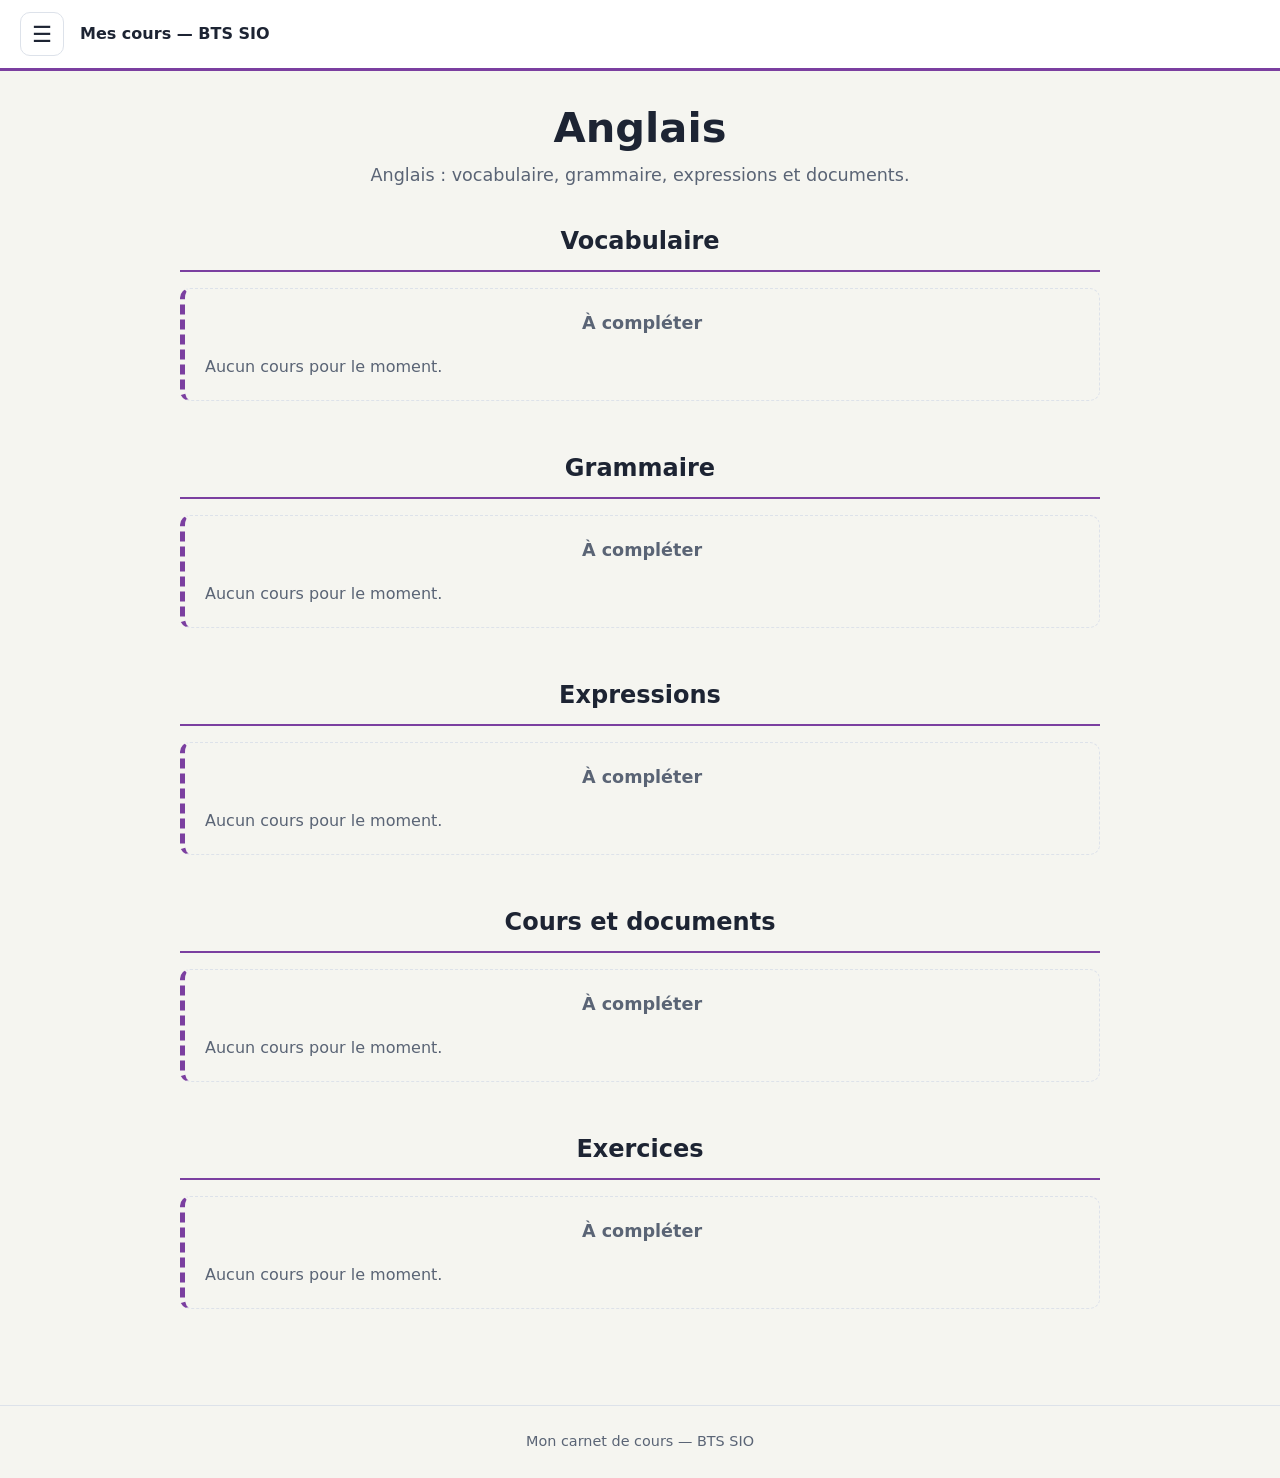
==== anglais.html @ b17cf89e "Ajout du site" ====
<!DOCTYPE html>
<html lang="fr">
<head>
  <meta charset="UTF-8">
  <meta name="viewport" content="width=device-width, initial-scale=1">
  <title>Anglais — BTS SIO</title>
  <link rel="stylesheet" href="style.css">
</head>
<body class="anglais">

  <header class="site-header">
    <button class="menu-btn" id="menu-btn" aria-label="Ouvrir le menu" aria-expanded="false" aria-controls="menu">☰</button>
    <a class="site-title" href="index.html">Mes cours — BTS SIO</a>
  </header>

  <!-- MENU : pour ajouter une matière, ajoute une ligne <li> ici (et dans les autres pages) -->
  <nav class="menu" id="menu" aria-label="Menu principal">
    <div class="menu-top">
      <strong>Matières</strong>
      <button class="menu-btn" id="menu-close" aria-label="Fermer le menu">✕</button>
    </div>
    <ul>
        <li><a href="index.html">Accueil</a></li>
        <li><a href="cejm.html">CEJM</a></li>
        <li><a href="math.html">Math</a></li>
        <li><a href="informatique.html">Informatique</a></li>
        <li><a href="culture-g.html">Culture G</a></li>
        <li><a href="anglais.html" aria-current="page">Anglais</a></li>
    </ul>
  </nav>
  <div class="overlay" id="overlay"></div>

  <main>
    <h1>Anglais</h1>
    <p class="intro">Anglais : vocabulaire, grammaire, expressions et documents.</p>

    <section id="vocabulaire">
      <h2>Vocabulaire</h2>
      <!-- AJOUTER LES COURS ICI (copie le bloc <article> ci-dessous) -->
      <article class="course vide">
        <h3>À compléter</h3>
        <p>Aucun cours pour le moment.</p>
      </article>
    </section>

    <section id="grammaire">
      <h2>Grammaire</h2>
      <!-- AJOUTER LES COURS ICI (copie le bloc <article> ci-dessous) -->
      <article class="course vide">
        <h3>À compléter</h3>
        <p>Aucun cours pour le moment.</p>
      </article>
    </section>

    <section id="expressions">
      <h2>Expressions</h2>
      <!-- AJOUTER LES COURS ICI (copie le bloc <article> ci-dessous) -->
      <article class="course vide">
        <h3>À compléter</h3>
        <p>Aucun cours pour le moment.</p>
      </article>
    </section>

    <section id="cours">
      <h2>Cours et documents</h2>
      <!-- AJOUTER LES COURS ICI (copie le bloc <article> ci-dessous) -->
      <article class="course vide">
        <h3>À compléter</h3>
        <p>Aucun cours pour le moment.</p>
      </article>
    </section>

    <section id="exercices">
      <h2>Exercices</h2>
      <!-- AJOUTER LES COURS ICI (copie le bloc <article> ci-dessous) -->
      <article class="course vide">
        <h3>À compléter</h3>
        <p>Aucun cours pour le moment.</p>
      </article>
    </section>

  </main>

  <footer class="site-footer">Mon carnet de cours — BTS SIO</footer>
  <script src="script.js"></script>
</body>
</html>
---- style.css ----
/* ==========================================================
   STYLE.CSS — Carnet de cours BTS SIO
   Pour changer les couleurs : modifie les variables ci-dessous.
   ========================================================== */
:root {
  --fond: #F5F5F0;
  --carte: #ffffff;
  --texte: #1d2433;
  --texte-doux: #5a6475;
  --bordure: #dde2ea;
  --accent: #3345b8;          /* couleur par défaut (accueil) */
  --accent-clair: #e8ebfa;
  --rayon: 10px;
  --largeur-menu: 280px;
}
/* Une couleur par matière : ajoute une ligne pour une nouvelle matière */
body.cejm         { --accent: #a3412b; --accent-clair: #f8e9e4; }
body.math         { --accent: #1f6f5c; --accent-clair: #e1f2ed; }
body.informatique { --accent: #3345b8; --accent-clair: #e8ebfa; }
body.culture-g    { --accent: #8a5a00; --accent-clair: #f7edd6; }
body.anglais      { --accent: #7b3fa0; --accent-clair: #f0e7f6; }

* { box-sizing: border-box; }
html { scroll-behavior: smooth; scroll-padding-top: 5rem; }
body {
  margin: 0;
  font-family: system-ui, -apple-system, "Segoe UI", Roboto, sans-serif;
  line-height: 1.65;
  color: var(--texte);
  background: var(--fond);
}
a { color: var(--accent); }
:focus-visible { outline: 3px solid var(--accent); outline-offset: 2px; }

/* ---------- En-tête ---------- */
.site-header {
  position: sticky; top: 0; z-index: 20;
  display: flex; align-items: center; gap: 1rem;
  padding: .75rem 1.25rem;
  background: var(--carte);
  border-bottom: 3px solid var(--accent);
}
.menu-btn {
  font: inherit; font-size: 1.4rem; line-height: 1;
  width: 2.75rem; height: 2.75rem;
  border: 1px solid var(--bordure); border-radius: var(--rayon);
  background: var(--carte); color: var(--texte); cursor: pointer;
  transition: background .2s;
}
.menu-btn:hover { background: var(--accent-clair); }
.site-title { font-weight: 700; text-decoration: none; color: var(--texte); }

/* ---------- Menu qui s'ouvre depuis la gauche ---------- */
.menu {
  position: fixed; top: 0; left: 0; z-index: 40;
  width: var(--largeur-menu); max-width: 85vw; height: 100%;
  padding: 1.25rem;
  background: var(--carte);
  box-shadow: 4px 0 24px rgba(20, 30, 50, .15);
  transform: translateX(-100%);
  visibility: hidden;
  transition: transform .3s ease, visibility 0s linear .3s;
}
.menu.ouvert { transform: translateX(0); visibility: visible; transition: transform .3s ease; }
.menu-top { display: flex; justify-content: space-between; align-items: center; margin-bottom: 1rem; }
.menu-top strong { font-size: 1.1rem; }
.menu ul { list-style: none; margin: 0; padding: 0; }
.menu a {
  display: block; padding: .7rem .9rem; margin-bottom: .25rem;
  border-radius: var(--rayon); text-decoration: none; color: var(--texte);
  border-left: 4px solid transparent;
}
.menu a:hover { background: var(--accent-clair); }
.menu a[aria-current="page"] { font-weight: 700; background: var(--accent-clair); border-left-color: var(--accent); }
.overlay {
  position: fixed; inset: 0; z-index: 30;
  background: rgba(20, 30, 50, .4);
  opacity: 0; visibility: hidden;
  transition: opacity .3s ease, visibility 0s linear .3s;
}
.overlay.visible { opacity: 1; visibility: visible; transition: opacity .3s ease; }

/* ---------- Contenu ---------- */
main { max-width: 960px; margin: 0 auto; padding: 2rem 1.25rem 3rem; }
h1 { font-size: clamp(1.8rem, 5vw, 2.6rem); line-height: 1.2; margin: 0 0 .5rem; text-align: center; }
h2 { font-size: 1.5rem; margin: 0 0 1rem; text-align: center; }
h3 { font-size: 1.1rem; margin: 0 0 .4rem; text-align: center; }
.intro { color: var(--texte-doux); font-size: 1.1rem; margin: 0 0 2rem; text-align: center; }

section { margin-bottom: 3rem; }
section > h2 { padding-bottom: .5rem; border-bottom: 2px solid var(--accent); }

/* Cartes de l'accueil */
.grille { display: flex; flex-wrap: wrap; justify-content: center; gap: 1rem; }
.grille .carte { width: 280px; max-width: 100%; }
.carte {
  display: block; padding: 1.25rem;
  background: var(--carte); border: 1px solid var(--bordure);
  border-top: 5px solid var(--accent);
  border-radius: var(--rayon);
  color: var(--texte); text-decoration: none;
  transition: transform .15s, box-shadow .15s;
}
.carte:hover { transform: translateY(-2px); box-shadow: 0 6px 16px rgba(20, 30, 50, .1); }
.carte p { margin: 0; color: var(--texte-doux); font-size: .95rem; }
.carte.cejm         { --accent: #a3412b; }
.carte.math         { --accent: #1f6f5c; }
.carte.informatique { --accent: #3345b8; }
.carte.culture-g    { --accent: #8a5a00; }
.carte.anglais      { --accent: #7b3fa0; }

/* Les 3 grands boutons de la page Informatique */
.boutons-parties { display: grid; gap: .75rem; margin-bottom: 3rem; }
.bouton-partie {
  display: block; padding: 1.1rem 1.4rem;
  background: var(--accent); color: #fff;
  border-radius: var(--rayon);
  font-size: 1.15rem; font-weight: 600; text-decoration: none;
  transition: filter .2s, transform .15s;
}
.bouton-partie:hover { filter: brightness(1.12); transform: translateX(4px); }
.bouton-partie:focus-visible { outline-color: var(--texte); }

/* Un cours / une fiche : c'est ici le bloc à dupliquer */
.course {
  margin-bottom: 1rem; padding: 1.25rem;
  background: var(--carte); border: 1px solid var(--bordure);
  border-left: 5px solid var(--accent);
  border-radius: var(--rayon);
}
.course p:last-child { margin-bottom: 0; }
.course.vide { border-style: dashed; border-left-style: dashed; color: var(--texte-doux); background: transparent; }

.site-footer { text-align: center; padding: 1.5rem; color: var(--texte-doux); font-size: .9rem; border-top: 1px solid var(--bordure); }

@media (max-width: 600px) {
  main { padding-top: 1.25rem; }
  .bouton-partie { font-size: 1rem; }
}
@media (prefers-reduced-motion: reduce) {
  * { transition: none !important; scroll-behavior: auto !important; }
}
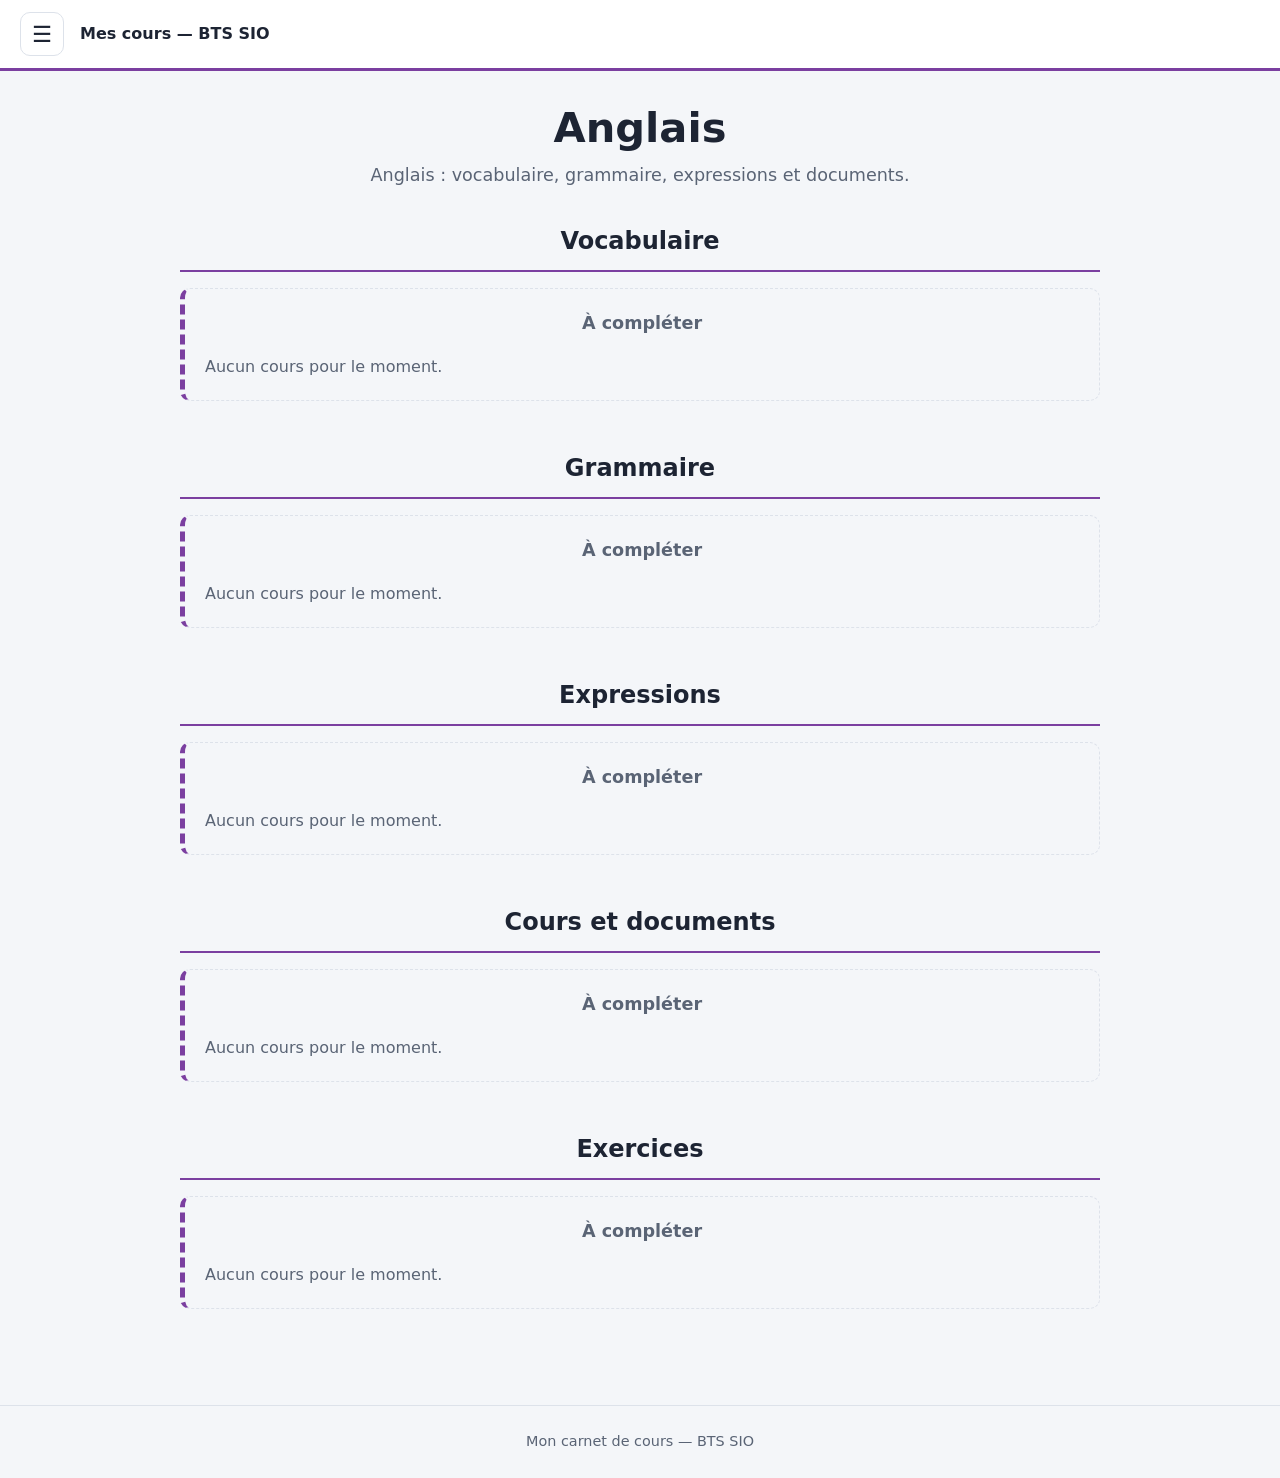
==== commit 854ad3bb: "Pages avec menu partagé" ====
--- a/anglais.html
+++ b/anglais.html
@@ -4,37 +4,17 @@
   <meta charset="UTF-8">
   <meta name="viewport" content="width=device-width, initial-scale=1">
   <title>Anglais — BTS SIO</title>
+  <link rel="icon" href="favicon.ico">
   <link rel="stylesheet" href="style.css">
 </head>
 <body class="anglais">
-
-  <header class="site-header">
-    <button class="menu-btn" id="menu-btn" aria-label="Ouvrir le menu" aria-expanded="false" aria-controls="menu">☰</button>
-    <a class="site-title" href="index.html">Mes cours — BTS SIO</a>
-  </header>
-
-  <!-- MENU : pour ajouter une matière, ajoute une ligne <li> ici (et dans les autres pages) -->
-  <nav class="menu" id="menu" aria-label="Menu principal">
-    <div class="menu-top">
-      <strong>Matières</strong>
-      <button class="menu-btn" id="menu-close" aria-label="Fermer le menu">✕</button>
-    </div>
-    <ul>
-        <li><a href="index.html">Accueil</a></li>
-        <li><a href="cejm.html">CEJM</a></li>
-        <li><a href="math.html">Math</a></li>
-        <li><a href="informatique.html">Informatique</a></li>
-        <li><a href="culture-g.html">Culture G</a></li>
-        <li><a href="anglais.html" aria-current="page">Anglais</a></li>
-    </ul>
-  </nav>
-  <div class="overlay" id="overlay"></div>
+  <!-- L'en-tête et le menu sont ajoutés automatiquement par script.js -->
 
   <main>
     <h1>Anglais</h1>
     <p class="intro">Anglais : vocabulaire, grammaire, expressions et documents.</p>
 
-    <section id="vocabulaire">
+    <section>
       <h2>Vocabulaire</h2>
       <!-- AJOUTER LES COURS ICI (copie le bloc <article> ci-dessous) -->
       <article class="course vide">
@@ -43,7 +23,7 @@
       </article>
     </section>
 
-    <section id="grammaire">
+    <section>
       <h2>Grammaire</h2>
       <!-- AJOUTER LES COURS ICI (copie le bloc <article> ci-dessous) -->
       <article class="course vide">
@@ -52,7 +32,7 @@
       </article>
     </section>
 
-    <section id="expressions">
+    <section>
       <h2>Expressions</h2>
       <!-- AJOUTER LES COURS ICI (copie le bloc <article> ci-dessous) -->
       <article class="course vide">
@@ -61,7 +41,7 @@
       </article>
     </section>
 
-    <section id="cours">
+    <section>
       <h2>Cours et documents</h2>
       <!-- AJOUTER LES COURS ICI (copie le bloc <article> ci-dessous) -->
       <article class="course vide">
@@ -70,7 +50,7 @@
       </article>
     </section>
 
-    <section id="exercices">
+    <section>
       <h2>Exercices</h2>
       <!-- AJOUTER LES COURS ICI (copie le bloc <article> ci-dessous) -->
       <article class="course vide">
@@ -84,4 +64,4 @@
   <footer class="site-footer">Mon carnet de cours — BTS SIO</footer>
   <script src="script.js"></script>
 </body>
-</html>
+</html>
--- a/style.css
+++ b/style.css
@@ -3,7 +3,7 @@
    Pour changer les couleurs : modifie les variables ci-dessous.
    ========================================================== */
 :root {
-  --fond: #F5F5F0;
+  --fond: #f4f6f9;
   --carte: #ffffff;
   --texte: #1d2433;
   --texte-doux: #5a6475;
@@ -13,12 +13,13 @@
   --rayon: 10px;
   --largeur-menu: 280px;
 }
-/* Une couleur par matière : ajoute une ligne pour une nouvelle matière */
+/* Une couleur par page : ajoute une ligne pour une nouvelle matière */
 body.cejm         { --accent: #a3412b; --accent-clair: #f8e9e4; }
 body.math         { --accent: #1f6f5c; --accent-clair: #e1f2ed; }
 body.informatique { --accent: #3345b8; --accent-clair: #e8ebfa; }
 body.culture-g    { --accent: #8a5a00; --accent-clair: #f7edd6; }
 body.anglais      { --accent: #7b3fa0; --accent-clair: #f0e7f6; }
+body.depose       { --accent: #0e7490; --accent-clair: #e0f2f6; }
 
 * { box-sizing: border-box; }
 html { scroll-behavior: smooth; scroll-padding-top: 5rem; }
@@ -90,11 +91,10 @@
 section { margin-bottom: 3rem; }
 section > h2 { padding-bottom: .5rem; border-bottom: 2px solid var(--accent); }
 
-/* Cartes de l'accueil */
+/* Cartes de l'accueil (3 puis 2 centrées) */
 .grille { display: flex; flex-wrap: wrap; justify-content: center; gap: 1rem; }
-.grille .carte { width: 280px; max-width: 100%; }
 .carte {
-  display: block; padding: 1.25rem;
+  display: block; width: 280px; max-width: 100%; padding: 1.25rem;
   background: var(--carte); border: 1px solid var(--bordure);
   border-top: 5px solid var(--accent);
   border-radius: var(--rayon);
@@ -102,7 +102,7 @@
   transition: transform .15s, box-shadow .15s;
 }
 .carte:hover { transform: translateY(-2px); box-shadow: 0 6px 16px rgba(20, 30, 50, .1); }
-.carte p { margin: 0; color: var(--texte-doux); font-size: .95rem; }
+.carte p { margin: 0; color: var(--texte-doux); font-size: .95rem; text-align: center; }
 .carte.cejm         { --accent: #a3412b; }
 .carte.math         { --accent: #1f6f5c; }
 .carte.informatique { --accent: #3345b8; }
@@ -129,7 +129,26 @@
   border-radius: var(--rayon);
 }
 .course p:last-child { margin-bottom: 0; }
-.course.vide { border-style: dashed; border-left-style: dashed; color: var(--texte-doux); background: transparent; }
+.course.vide { border-style: dashed; color: var(--texte-doux); background: transparent; }
+
+/* Page "Déposer un cours" */
+.consignes {
+  max-width: 640px; margin: 0 auto 1.5rem; padding: 1rem 1.25rem 1rem 2.25rem;
+  background: var(--accent-clair);
+  border-left: 5px solid var(--accent);
+  border-radius: var(--rayon);
+}
+.consignes li { margin-bottom: .25rem; }
+.bouton-depot {
+  display: block; max-width: 640px; margin: 0 auto; padding: 1.25rem 1.4rem;
+  background: var(--accent); color: #fff; text-align: center;
+  border-radius: var(--rayon);
+  font-size: 1.2rem; font-weight: 700; text-decoration: none;
+  transition: filter .2s;
+}
+.bouton-depot:hover { filter: brightness(1.12); }
+.bouton-depot:focus-visible { outline-color: var(--texte); }
+.alternative { text-align: center; margin-top: 1rem; color: var(--texte-doux); }
 
 .site-footer { text-align: center; padding: 1.5rem; color: var(--texte-doux); font-size: .9rem; border-top: 1px solid var(--bordure); }
 
@@ -139,4 +158,4 @@
 }
 @media (prefers-reduced-motion: reduce) {
   * { transition: none !important; scroll-behavior: auto !important; }
-}
+}
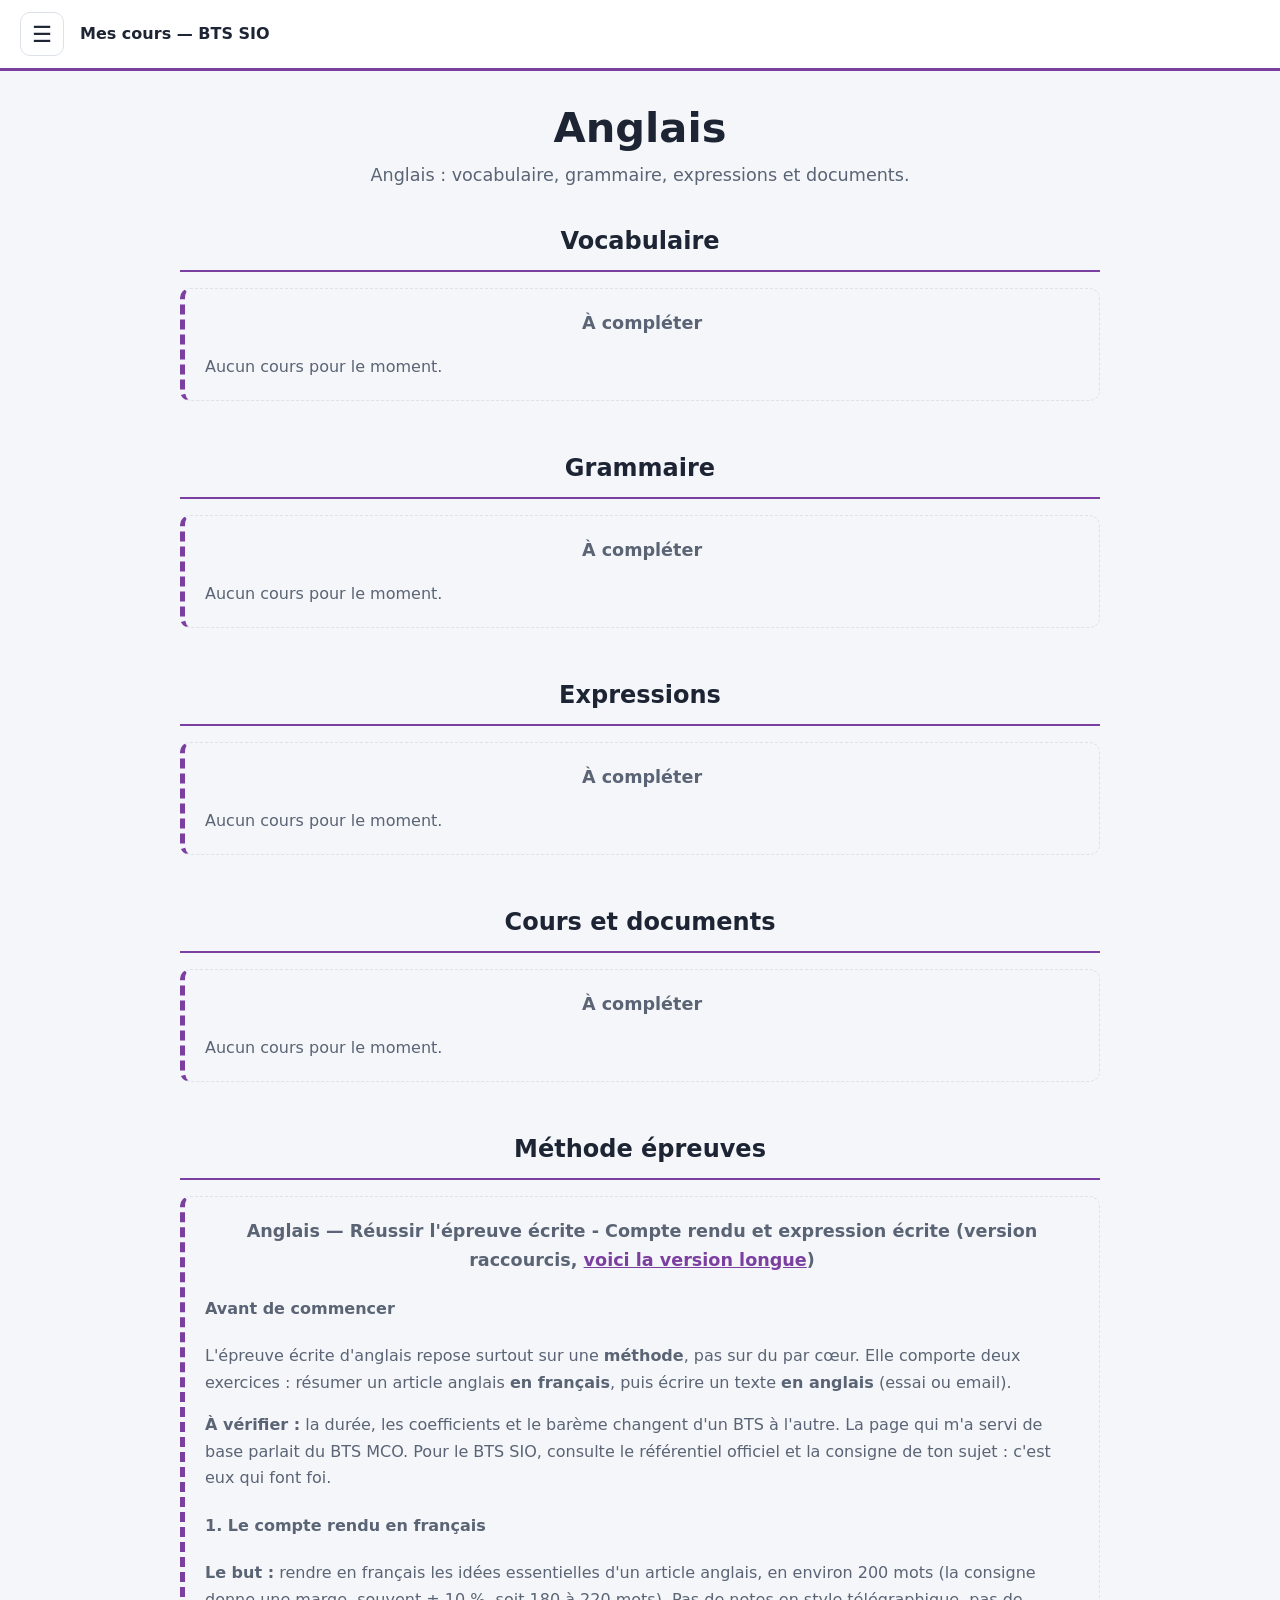
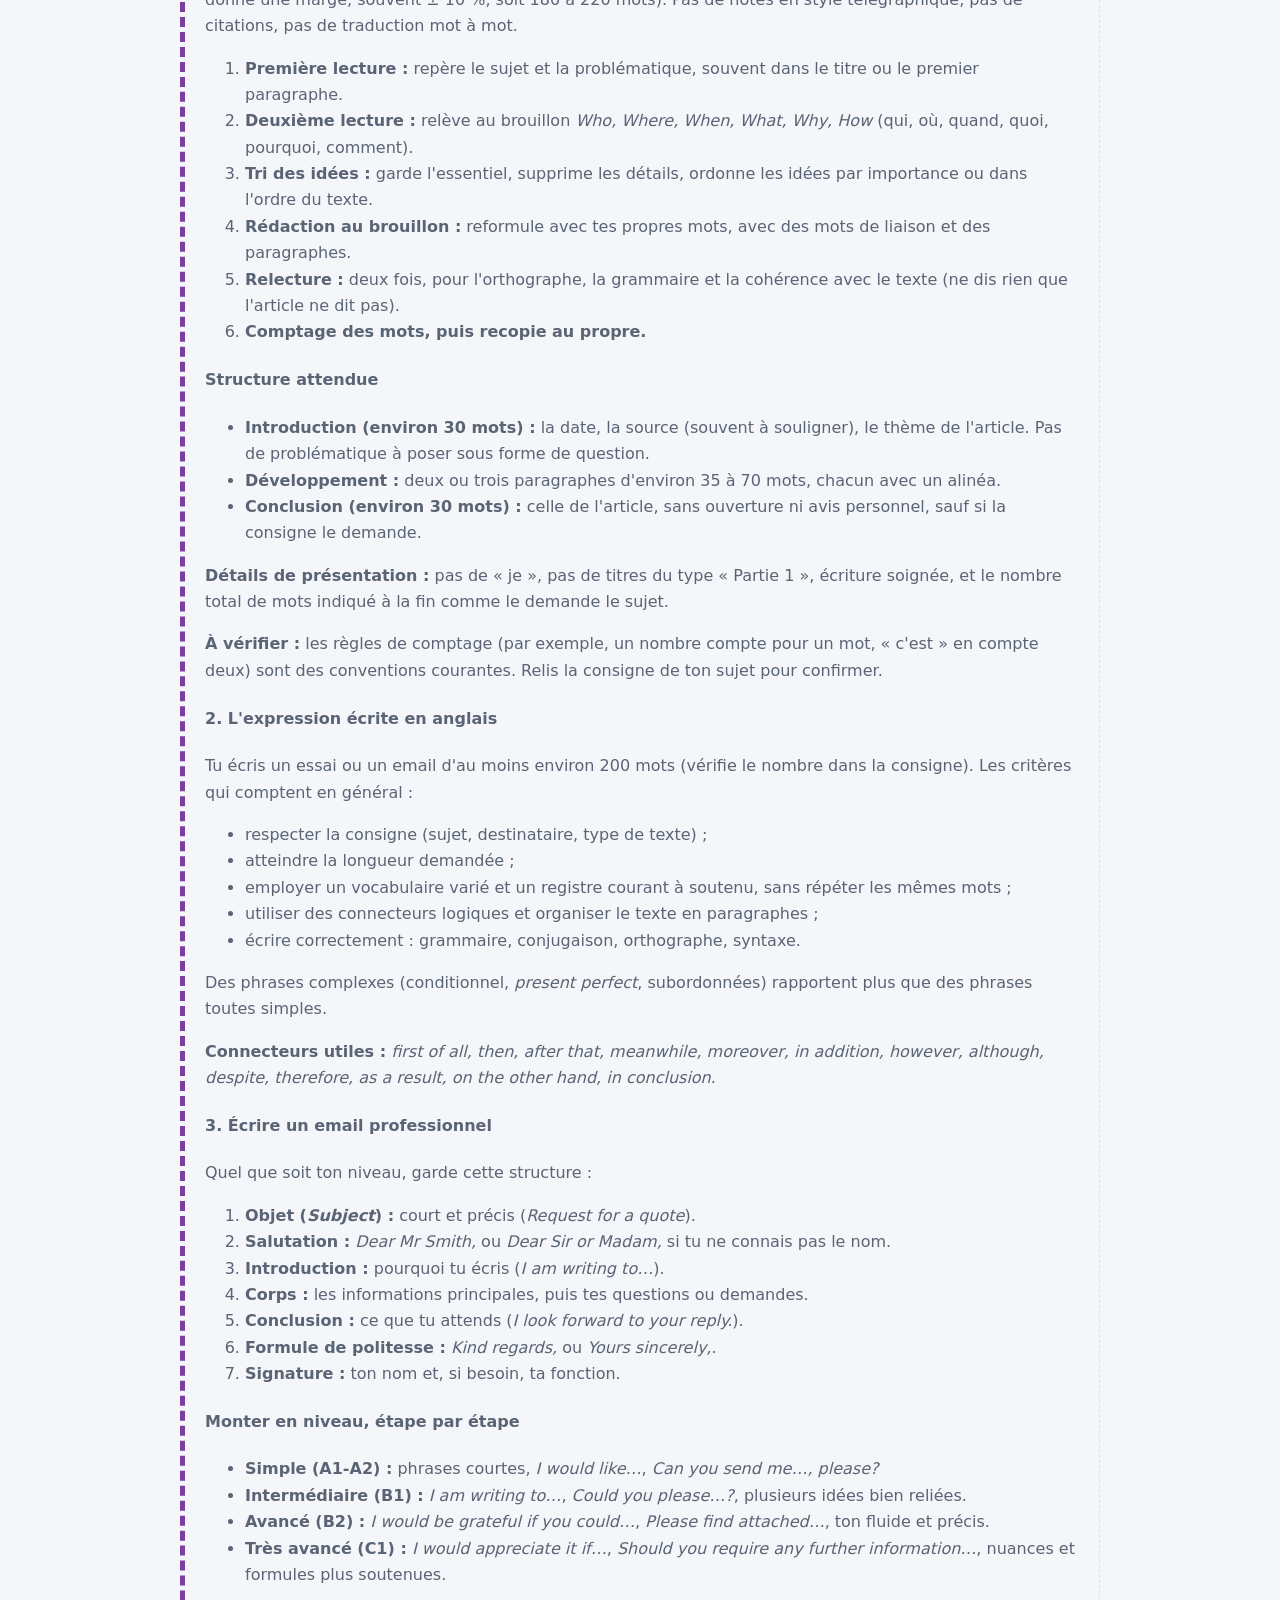
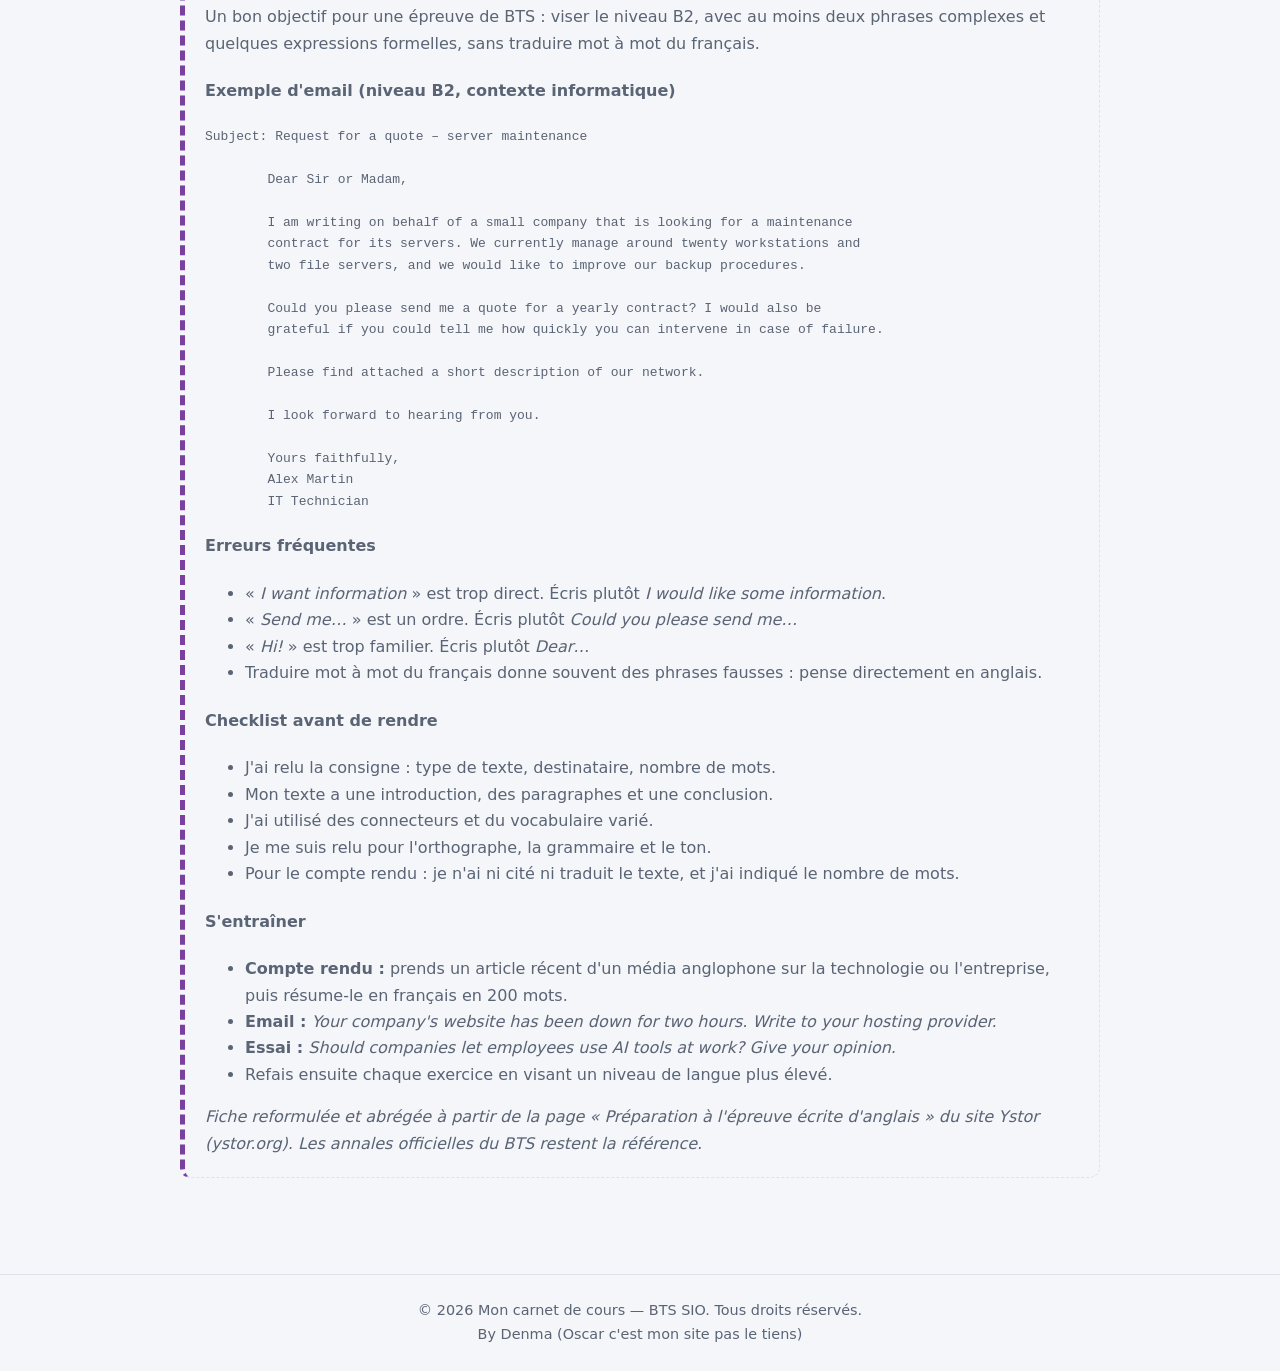
==== commit 18f3676e: "mise en commun" ====
--- a/anglais.html
+++ b/anglais.html
@@ -51,17 +51,119 @@
     </section>
 
     <section>
-      <h2>Exercices</h2>
+      <h2>Méthode épreuves</h2>
       <!-- AJOUTER LES COURS ICI (copie le bloc <article> ci-dessous) -->
       <article class="course vide">
-        <h3>À compléter</h3>
-        <p>Aucun cours pour le moment.</p>
+        <h3>Anglais — Réussir l'épreuve écrite - Compte rendu et expression écrite &#40version raccourcis, <a href="https://ystor.org/preparation-a-lepreuve-ecrite-danglaisbts-mco-et-sio/" target="_blank">voici la version longue</a>&#41</h3>
+        <h4>Avant de commencer</h4>
+        <p>L'épreuve écrite d'anglais repose surtout sur une <strong>méthode</strong>, pas sur du par cœur. Elle comporte deux exercices : résumer un article anglais <strong>en français</strong>, puis écrire un texte <strong>en anglais</strong> (essai ou email).</p>
+        <p><strong>À vérifier :</strong> la durée, les coefficients et le barème changent d'un BTS à l'autre. La page qui m'a servi de base parlait du BTS MCO. Pour le BTS SIO, consulte le référentiel officiel et la consigne de ton sujet : c'est eux qui font foi.</p>
+ 
+        <h4>1. Le compte rendu en français</h4>
+        <p><strong>Le but :</strong> rendre en français les idées essentielles d'un article anglais, en environ 200 mots (la consigne donne une marge, souvent ± 10 %, soit 180 à 220 mots). Pas de notes en style télégraphique, pas de citations, pas de traduction mot à mot.</p>
+        <ol>
+          <li><strong>Première lecture :</strong> repère le sujet et la problématique, souvent dans le titre ou le premier paragraphe.</li>
+          <li><strong>Deuxième lecture :</strong> relève au brouillon <em>Who, Where, When, What, Why, How</em> (qui, où, quand, quoi, pourquoi, comment).</li>
+          <li><strong>Tri des idées :</strong> garde l'essentiel, supprime les détails, ordonne les idées par importance ou dans l'ordre du texte.</li>
+          <li><strong>Rédaction au brouillon :</strong> reformule avec tes propres mots, avec des mots de liaison et des paragraphes.</li>
+          <li><strong>Relecture :</strong> deux fois, pour l'orthographe, la grammaire et la cohérence avec le texte (ne dis rien que l'article ne dit pas).</li>
+          <li><strong>Comptage des mots, puis recopie au propre.</strong></li>
+        </ol>
+ 
+        <h4>Structure attendue</h4>
+        <ul>
+          <li><strong>Introduction (environ 30 mots) :</strong> la date, la source (souvent à souligner), le thème de l'article. Pas de problématique à poser sous forme de question.</li>
+          <li><strong>Développement :</strong> deux ou trois paragraphes d'environ 35 à 70 mots, chacun avec un alinéa.</li>
+          <li><strong>Conclusion (environ 30 mots) :</strong> celle de l'article, sans ouverture ni avis personnel, sauf si la consigne le demande.</li>
+        </ul>
+        <p><strong>Détails de présentation :</strong> pas de « je », pas de titres du type « Partie 1 », écriture soignée, et le nombre total de mots indiqué à la fin comme le demande le sujet.</p>
+        <p><strong>À vérifier :</strong> les règles de comptage (par exemple, un nombre compte pour un mot, « c'est » en compte deux) sont des conventions courantes. Relis la consigne de ton sujet pour confirmer.</p>
+
+        <h4>2. L'expression écrite en anglais</h4>
+        <p>Tu écris un essai ou un email d'au moins environ 200 mots (vérifie le nombre dans la consigne). Les critères qui comptent en général :</p>
+        <ul>
+          <li>respecter la consigne (sujet, destinataire, type de texte) ;</li>
+          <li>atteindre la longueur demandée ;</li>
+          <li>employer un vocabulaire varié et un registre courant à soutenu, sans répéter les mêmes mots ;</li>
+          <li>utiliser des connecteurs logiques et organiser le texte en paragraphes ;</li>
+          <li>écrire correctement : grammaire, conjugaison, orthographe, syntaxe.</li>
+        </ul>
+        <p>Des phrases complexes (conditionnel, <em>present perfect</em>, subordonnées) rapportent plus que des phrases toutes simples.</p>
+        <p><strong>Connecteurs utiles :</strong> <em>first of all, then, after that, meanwhile, moreover, in addition, however, although, despite, therefore, as a result, on the other hand, in conclusion</em>.</p>
+
+        <h4>3. Écrire un email professionnel</h4>
+        <p>Quel que soit ton niveau, garde cette structure :</p>
+        <ol>
+          <li><strong>Objet (<em>Subject</em>) :</strong> court et précis (<em>Request for a quote</em>).</li>
+          <li><strong>Salutation :</strong> <em>Dear Mr Smith,</em> ou <em>Dear Sir or Madam,</em> si tu ne connais pas le nom.</li>
+          <li><strong>Introduction :</strong> pourquoi tu écris (<em>I am writing to…</em>).</li>
+          <li><strong>Corps :</strong> les informations principales, puis tes questions ou demandes.</li>
+          <li><strong>Conclusion :</strong> ce que tu attends (<em>I look forward to your reply.</em>).</li>
+          <li><strong>Formule de politesse :</strong> <em>Kind regards,</em> ou <em>Yours sincerely,</em>.</li>
+          <li><strong>Signature :</strong> ton nom et, si besoin, ta fonction.</li>
+        </ol>
+
+        <h4>Monter en niveau, étape par étape</h4>
+        <ul>
+          <li><strong>Simple (A1-A2) :</strong> phrases courtes, <em>I would like…</em>, <em>Can you send me…, please?</em></li>
+          <li><strong>Intermédiaire (B1) :</strong> <em>I am writing to…</em>, <em>Could you please…?</em>, plusieurs idées bien reliées.</li>
+          <li><strong>Avancé (B2) :</strong> <em>I would be grateful if you could…</em>, <em>Please find attached…</em>, ton fluide et précis.</li>
+          <li><strong>Très avancé (C1) :</strong> <em>I would appreciate it if…</em>, <em>Should you require any further information…</em>, nuances et formules plus soutenues.</li>
+        </ul>
+        <p>Un bon objectif pour une épreuve de BTS : viser le niveau B2, avec au moins deux phrases complexes et quelques expressions formelles, sans traduire mot à mot du français.</p>
+
+        <h4>Exemple d'email (niveau B2, contexte informatique)</h4>
+        <pre style="white-space: pre-wrap; overflow-wrap: anywhere;">Subject: Request for a quote – server maintenance
+
+        Dear Sir or Madam,
+
+        I am writing on behalf of a small company that is looking for a maintenance
+        contract for its servers. We currently manage around twenty workstations and
+        two file servers, and we would like to improve our backup procedures.
+
+        Could you please send me a quote for a yearly contract? I would also be
+        grateful if you could tell me how quickly you can intervene in case of failure.
+
+        Please find attached a short description of our network.
+
+        I look forward to hearing from you.
+
+        Yours faithfully,
+        Alex Martin
+        IT Technician</pre>
+
+        <h4>Erreurs fréquentes</h4>
+        <ul>
+          <li>« <em>I want information</em> » est trop direct. Écris plutôt <em>I would like some information</em>.</li>
+          <li>« <em>Send me…</em> » est un ordre. Écris plutôt <em>Could you please send me…</em></li>
+          <li>« <em>Hi!</em> » est trop familier. Écris plutôt <em>Dear…</em></li>
+          <li>Traduire mot à mot du français donne souvent des phrases fausses : pense directement en anglais.</li>
+        </ul>
+
+        <h4>Checklist avant de rendre</h4>
+        <ul>
+          <li>J'ai relu la consigne : type de texte, destinataire, nombre de mots.</li>
+          <li>Mon texte a une introduction, des paragraphes et une conclusion.</li>
+          <li>J'ai utilisé des connecteurs et du vocabulaire varié.</li>
+          <li>Je me suis relu pour l'orthographe, la grammaire et le ton.</li>
+          <li>Pour le compte rendu : je n'ai ni cité ni traduit le texte, et j'ai indiqué le nombre de mots.</li>
+        </ul>
+
+        <h4>S'entraîner</h4>
+        <ul>
+          <li><strong>Compte rendu :</strong> prends un article récent d'un média anglophone sur la technologie ou l'entreprise, puis résume-le en français en 200 mots.</li>
+          <li><strong>Email :</strong> <em>Your company's website has been down for two hours. Write to your hosting provider.</em></li>
+          <li><strong>Essai :</strong> <em>Should companies let employees use AI tools at work? Give your opinion.</em></li>
+          <li>Refais ensuite chaque exercice en visant un niveau de langue plus élevé.</li>
+        </ul>
+
+        <p><em>Fiche reformulée et abrégée à partir de la page « Préparation à l'épreuve écrite d'anglais » du site Ystor (ystor.org). Les annales officielles du BTS restent la référence.</em></p>
       </article>
     </section>
 
   </main>
 
-  <footer class="site-footer">Mon carnet de cours — BTS SIO</footer>
+  <footer class="site-footer">© 2026 Mon carnet de cours — BTS SIO. Tous droits réservés.<br>By Denma &#40Oscar c'est mon site pas le tiens&#41</footer>
   <script src="script.js"></script>
 </body>
 </html>
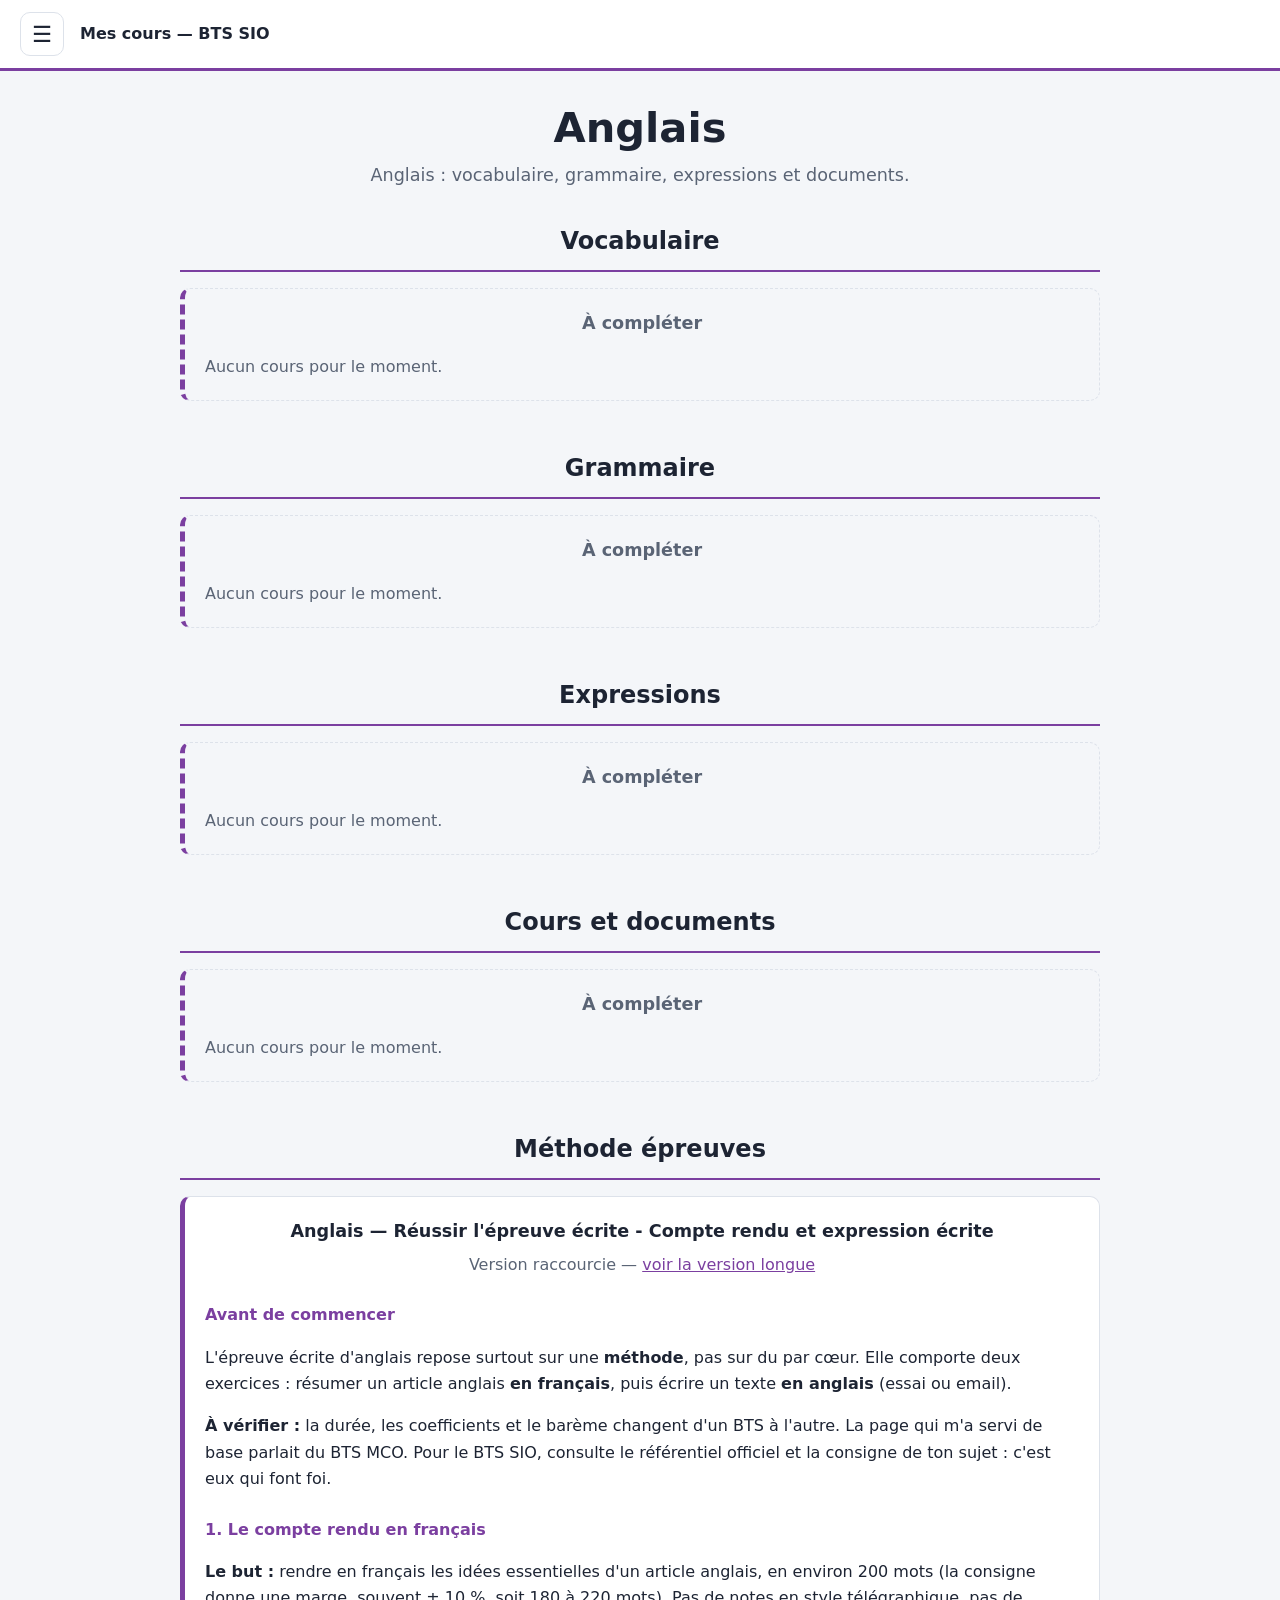
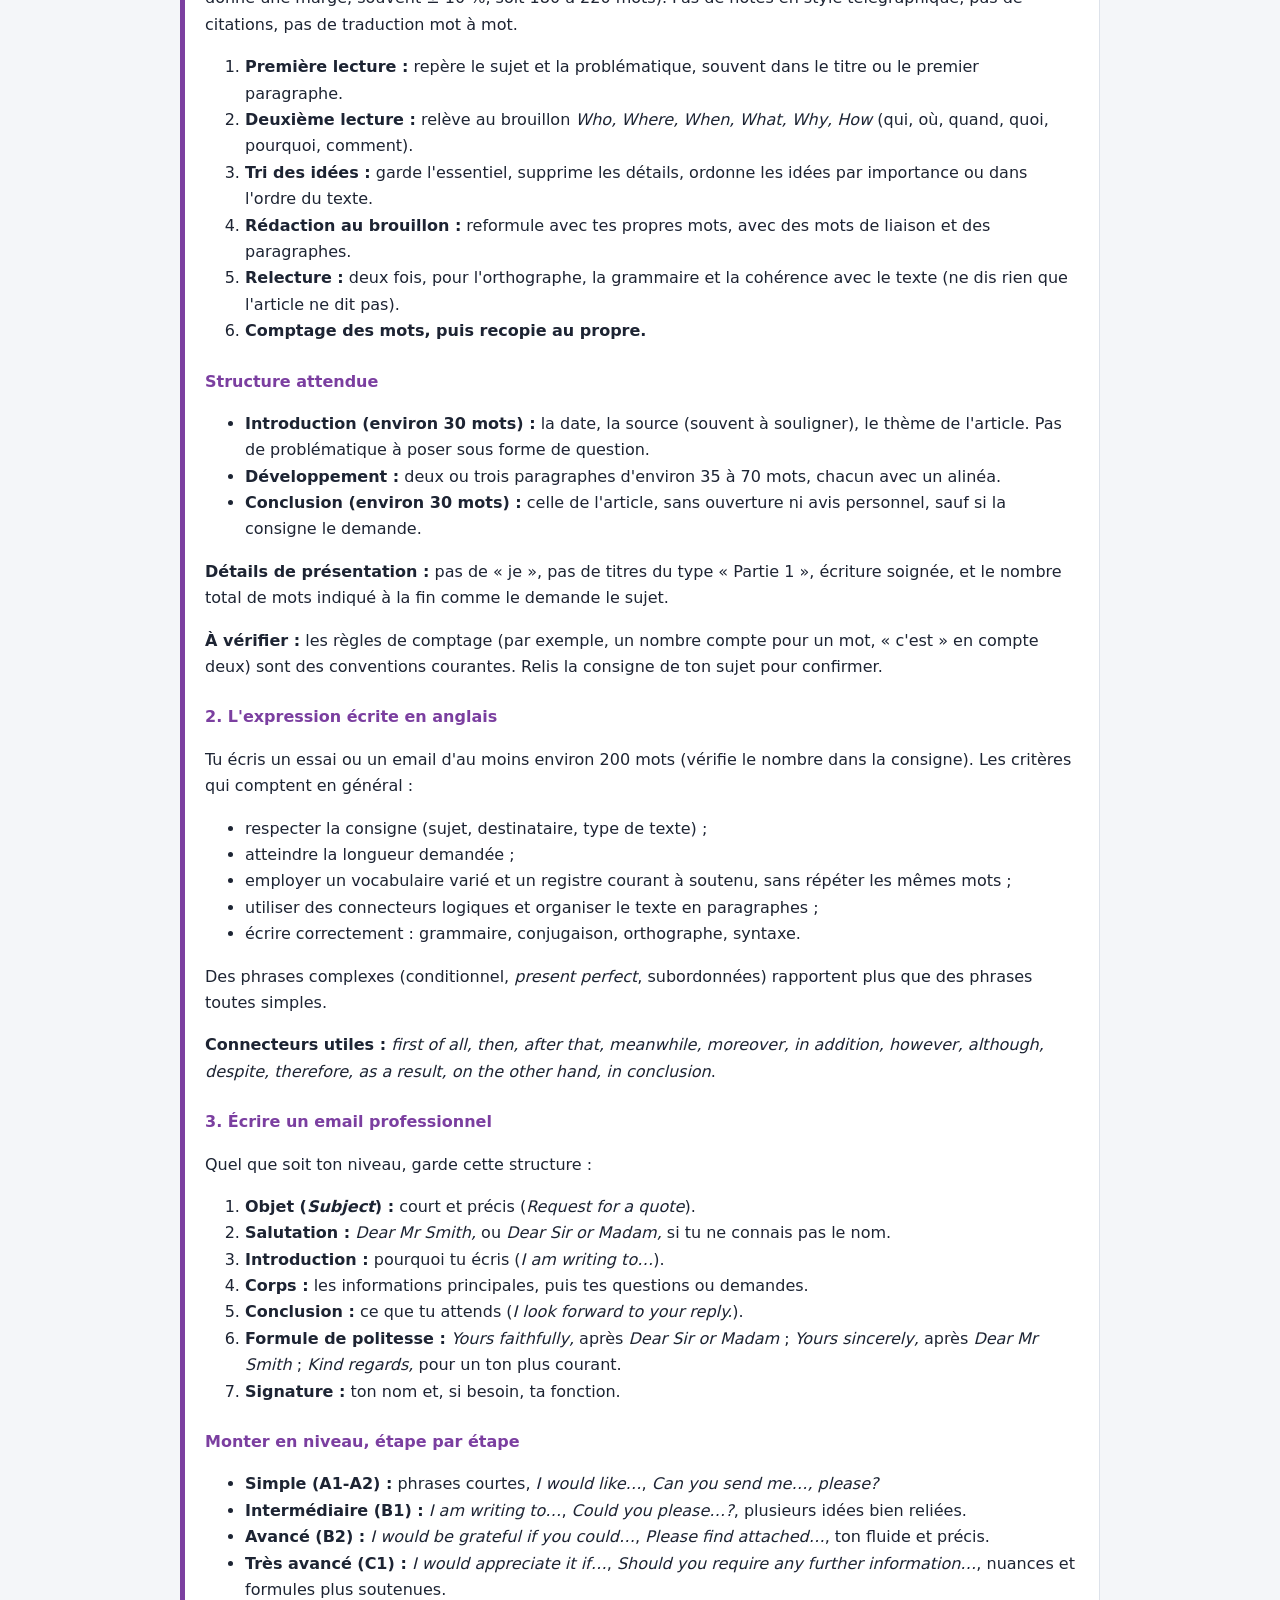
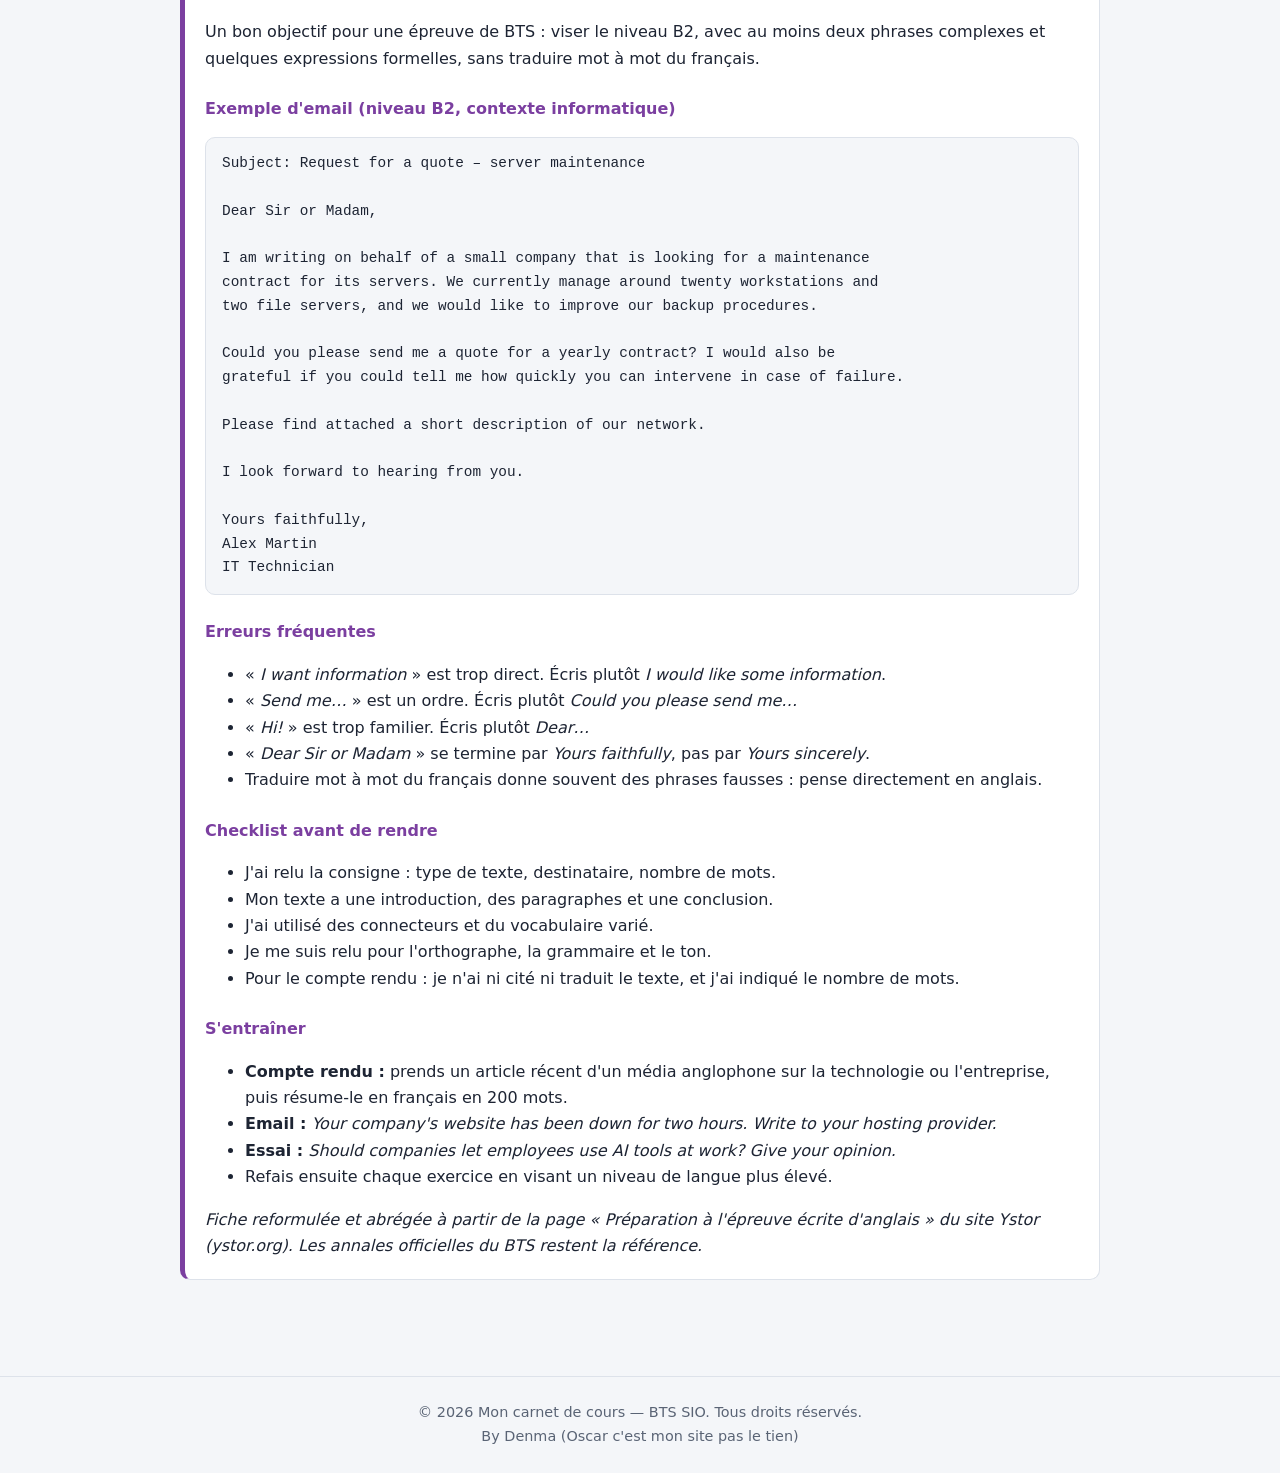
==== commit a592dfc8: "refonte 1" ====
--- a/anglais.html
+++ b/anglais.html
@@ -5,10 +5,10 @@
   <meta name="viewport" content="width=device-width, initial-scale=1">
   <title>Anglais — BTS SIO</title>
   <link rel="icon" href="favicon.ico">
-  <link rel="stylesheet" href="style.css">
+  <link rel="stylesheet" href="css/style.css">
 </head>
 <body class="anglais">
-  <!-- L'en-tête et le menu sont ajoutés automatiquement par script.js -->
+  <!-- L'en-tête et le menu sont ajoutés automatiquement par js/script.js -->
 
   <main>
     <h1>Anglais</h1>
@@ -53,8 +53,9 @@
     <section>
       <h2>Méthode épreuves</h2>
       <!-- AJOUTER LES COURS ICI (copie le bloc <article> ci-dessous) -->
-      <article class="course vide">
-        <h3>Anglais — Réussir l'épreuve écrite - Compte rendu et expression écrite &#40version raccourcis, <a href="https://ystor.org/preparation-a-lepreuve-ecrite-danglaisbts-mco-et-sio/" target="_blank">voici la version longue</a>&#41</h3>
+      <article class="course">
+        <h3>Anglais — Réussir l'épreuve écrite - Compte rendu et expression écrite </h3>
+        <p class="source">Version raccourcie — <a href="https://ystor.org/preparation-a-lepreuve-ecrite-danglaisbts-mco-et-sio/" target="_blank" rel="noopener">voir la version longue</a></p>
         <h4>Avant de commencer</h4>
         <p>L'épreuve écrite d'anglais repose surtout sur une <strong>méthode</strong>, pas sur du par cœur. Elle comporte deux exercices : résumer un article anglais <strong>en français</strong>, puis écrire un texte <strong>en anglais</strong> (essai ou email).</p>
         <p><strong>À vérifier :</strong> la durée, les coefficients et le barème changent d'un BTS à l'autre. La page qui m'a servi de base parlait du BTS MCO. Pour le BTS SIO, consulte le référentiel officiel et la consigne de ton sujet : c'est eux qui font foi.</p>
@@ -99,7 +100,7 @@
           <li><strong>Introduction :</strong> pourquoi tu écris (<em>I am writing to…</em>).</li>
           <li><strong>Corps :</strong> les informations principales, puis tes questions ou demandes.</li>
           <li><strong>Conclusion :</strong> ce que tu attends (<em>I look forward to your reply.</em>).</li>
-          <li><strong>Formule de politesse :</strong> <em>Kind regards,</em> ou <em>Yours sincerely,</em>.</li>
+          <li><strong>Formule de politesse :</strong> <em>Yours faithfully,</em> après <em>Dear Sir or Madam</em> ; <em>Yours sincerely,</em> après <em>Dear Mr Smith</em> ; <em>Kind regards,</em> pour un ton plus courant.</li>
           <li><strong>Signature :</strong> ton nom et, si besoin, ta fonction.</li>
         </ol>
 
@@ -115,28 +116,29 @@
         <h4>Exemple d'email (niveau B2, contexte informatique)</h4>
         <pre style="white-space: pre-wrap; overflow-wrap: anywhere;">Subject: Request for a quote – server maintenance
 
-        Dear Sir or Madam,
+Dear Sir or Madam,
 
-        I am writing on behalf of a small company that is looking for a maintenance
-        contract for its servers. We currently manage around twenty workstations and
-        two file servers, and we would like to improve our backup procedures.
+I am writing on behalf of a small company that is looking for a maintenance
+contract for its servers. We currently manage around twenty workstations and
+two file servers, and we would like to improve our backup procedures.
 
-        Could you please send me a quote for a yearly contract? I would also be
-        grateful if you could tell me how quickly you can intervene in case of failure.
+Could you please send me a quote for a yearly contract? I would also be
+grateful if you could tell me how quickly you can intervene in case of failure.
 
-        Please find attached a short description of our network.
+Please find attached a short description of our network.
 
-        I look forward to hearing from you.
+I look forward to hearing from you.
 
-        Yours faithfully,
-        Alex Martin
-        IT Technician</pre>
+Yours faithfully,
+Alex Martin
+IT Technician</pre>
 
         <h4>Erreurs fréquentes</h4>
         <ul>
           <li>« <em>I want information</em> » est trop direct. Écris plutôt <em>I would like some information</em>.</li>
           <li>« <em>Send me…</em> » est un ordre. Écris plutôt <em>Could you please send me…</em></li>
           <li>« <em>Hi!</em> » est trop familier. Écris plutôt <em>Dear…</em></li>
+          <li>« <em>Dear Sir or Madam</em> » se termine par <em>Yours faithfully</em>, pas par <em>Yours sincerely</em>.</li>
           <li>Traduire mot à mot du français donne souvent des phrases fausses : pense directement en anglais.</li>
         </ul>
 
@@ -163,7 +165,7 @@
 
   </main>
 
-  <footer class="site-footer">© 2026 Mon carnet de cours — BTS SIO. Tous droits réservés.<br>By Denma &#40Oscar c'est mon site pas le tiens&#41</footer>
-  <script src="script.js"></script>
+  <footer class="site-footer">© 2026 Mon carnet de cours — BTS SIO. Tous droits réservés.<br>By Denma (Oscar c'est mon site pas le tien)</footer>
+  <script src="js/script.js"></script>
 </body>
-</html>+</html>
--- a/css/style.css
+++ b/css/style.css
@@ -0,0 +1,167 @@
+/* ==========================================================
+   STYLE.CSS — Carnet de cours BTS SIO
+   Pour changer les couleurs : modifie les variables ci-dessous.
+   ========================================================== */
+:root {
+  --fond: #f4f6f9;
+  --carte: #ffffff;
+  --texte: #1d2433;
+  --texte-doux: #5a6475;
+  --bordure: #dde2ea;
+  --accent: #3345b8;          /* couleur par défaut (accueil) */
+  --accent-clair: #e8ebfa;
+  --rayon: 10px;
+  --largeur-menu: 280px;
+}
+/* Une couleur par page : ajoute une ligne pour une nouvelle matière */
+body.cejm         { --accent: #a3412b; --accent-clair: #f8e9e4; }
+body.math         { --accent: #1f6f5c; --accent-clair: #e1f2ed; }
+body.informatique { --accent: #3345b8; --accent-clair: #e8ebfa; }
+body.culture-g    { --accent: #8a5a00; --accent-clair: #f7edd6; }
+body.anglais      { --accent: #7b3fa0; --accent-clair: #f0e7f6; }
+body.depose       { --accent: #0e7490; --accent-clair: #e0f2f6; }
+
+* { box-sizing: border-box; }
+html { scroll-behavior: smooth; scroll-padding-top: 5rem; }
+body {
+  margin: 0;
+  font-family: system-ui, -apple-system, "Segoe UI", Roboto, sans-serif;
+  line-height: 1.65;
+  color: var(--texte);
+  background: var(--fond);
+}
+a { color: var(--accent); }
+:focus-visible { outline: 3px solid var(--accent); outline-offset: 2px; }
+
+/* ---------- En-tête ---------- */
+.site-header {
+  position: sticky; top: 0; z-index: 20;
+  display: flex; align-items: center; gap: 1rem;
+  padding: .75rem 1.25rem;
+  background: var(--carte);
+  border-bottom: 3px solid var(--accent);
+}
+.menu-btn {
+  font: inherit; font-size: 1.4rem; line-height: 1;
+  width: 2.75rem; height: 2.75rem;
+  border: 1px solid var(--bordure); border-radius: var(--rayon);
+  background: var(--carte); color: var(--texte); cursor: pointer;
+  transition: background .2s;
+}
+.menu-btn:hover { background: var(--accent-clair); }
+.site-title { font-weight: 700; text-decoration: none; color: var(--texte); }
+
+/* ---------- Menu qui s'ouvre depuis la gauche ---------- */
+.menu {
+  position: fixed; top: 0; left: 0; z-index: 40;
+  width: var(--largeur-menu); max-width: 85vw; height: 100%;
+  padding: 1.25rem;
+  background: var(--carte);
+  box-shadow: 4px 0 24px rgba(20, 30, 50, .15);
+  transform: translateX(-100%);
+  visibility: hidden;
+  transition: transform .3s ease, visibility 0s linear .3s;
+}
+.menu.ouvert { transform: translateX(0); visibility: visible; transition: transform .3s ease; }
+.menu-top { display: flex; justify-content: space-between; align-items: center; margin-bottom: 1rem; }
+.menu-top strong { font-size: 1.1rem; }
+.menu ul { list-style: none; margin: 0; padding: 0; }
+.menu a {
+  display: block; padding: .7rem .9rem; margin-bottom: .25rem;
+  border-radius: var(--rayon); text-decoration: none; color: var(--texte);
+  border-left: 4px solid transparent;
+}
+.menu a:hover { background: var(--accent-clair); }
+.menu a[aria-current="page"] { font-weight: 700; background: var(--accent-clair); border-left-color: var(--accent); }
+.overlay {
+  position: fixed; inset: 0; z-index: 30;
+  background: rgba(20, 30, 50, .4);
+  opacity: 0; visibility: hidden;
+  transition: opacity .3s ease, visibility 0s linear .3s;
+}
+.overlay.visible { opacity: 1; visibility: visible; transition: opacity .3s ease; }
+
+/* ---------- Contenu ---------- */
+main { max-width: 960px; margin: 0 auto; padding: 2rem 1.25rem 3rem; }
+h1 { font-size: clamp(1.8rem, 5vw, 2.6rem); line-height: 1.2; margin: 0 0 .5rem; text-align: center; }
+h2 { font-size: 1.5rem; margin: 0 0 1rem; text-align: center; }
+h3 { font-size: 1.1rem; margin: 0 0 .4rem; text-align: center; }
+.intro { color: var(--texte-doux); font-size: 1.1rem; margin: 0 0 2rem; text-align: center; }
+
+section { margin-bottom: 3rem; }
+section > h2 { padding-bottom: .5rem; border-bottom: 2px solid var(--accent); }
+
+/* Cartes de l'accueil (3 puis 2 centrées) */
+.grille { display: flex; flex-wrap: wrap; justify-content: center; gap: 1rem; }
+.carte {
+  display: block; width: 280px; max-width: 100%; padding: 1.25rem;
+  background: var(--carte); border: 1px solid var(--bordure);
+  border-top: 5px solid var(--accent);
+  border-radius: var(--rayon);
+  color: var(--texte); text-decoration: none;
+  transition: transform .15s, box-shadow .15s;
+}
+.carte:hover { transform: translateY(-2px); box-shadow: 0 6px 16px rgba(20, 30, 50, .1); }
+.carte p { margin: 0; color: var(--texte-doux); font-size: .95rem; text-align: center; }
+.carte.cejm         { --accent: #a3412b; }
+.carte.math         { --accent: #1f6f5c; }
+.carte.informatique { --accent: #3345b8; }
+.carte.culture-g    { --accent: #8a5a00; }
+.carte.anglais      { --accent: #7b3fa0; }
+
+/* Les 3 grands boutons de la page Informatique */
+.boutons-parties { display: grid; gap: .75rem; margin-bottom: 3rem; }
+.bouton-partie {
+  display: block; padding: 1.1rem 1.4rem;
+  background: var(--accent); color: #fff;
+  border-radius: var(--rayon);
+  font-size: 1.15rem; font-weight: 600; text-decoration: none;
+  transition: filter .2s, transform .15s;
+}
+.bouton-partie:hover { filter: brightness(1.12); transform: translateX(4px); }
+.bouton-partie:focus-visible { outline-color: var(--texte); }
+
+/* Un cours / une fiche : c'est ici le bloc à dupliquer */
+.course {
+  margin-bottom: 1rem; padding: 1.25rem;
+  background: var(--carte); border: 1px solid var(--bordure);
+  border-left: 5px solid var(--accent);
+  border-radius: var(--rayon);
+}
+.course p:last-child { margin-bottom: 0; }
+.course.vide { border-style: dashed; color: var(--texte-doux); background: transparent; }
+.course h4 { margin: 1.5rem 0 .4rem; color: var(--accent); }
+.course pre {
+  background: var(--fond); border: 1px solid var(--bordure); border-radius: var(--rayon);
+  padding: .9rem 1rem; font-size: .9rem; overflow-x: auto;
+}
+.course .source { text-align: center; color: var(--texte-doux); margin-top: 0; }
+
+/* Page "Déposer un cours" */
+.consignes {
+  max-width: 640px; margin: 0 auto 1.5rem; padding: 1rem 1.25rem 1rem 2.25rem;
+  background: var(--accent-clair);
+  border-left: 5px solid var(--accent);
+  border-radius: var(--rayon);
+}
+.consignes li { margin-bottom: .25rem; }
+.bouton-depot {
+  display: block; max-width: 640px; margin: 0 auto; padding: 1.25rem 1.4rem;
+  background: var(--accent); color: #fff; text-align: center;
+  border-radius: var(--rayon);
+  font-size: 1.2rem; font-weight: 700; text-decoration: none;
+  transition: filter .2s;
+}
+.bouton-depot:hover { filter: brightness(1.12); }
+.bouton-depot:focus-visible { outline-color: var(--texte); }
+.alternative { text-align: center; margin-top: 1rem; color: var(--texte-doux); }
+
+.site-footer { text-align: center; padding: 1.5rem; color: var(--texte-doux); font-size: .9rem; border-top: 1px solid var(--bordure); }
+
+@media (max-width: 600px) {
+  main { padding-top: 1.25rem; }
+  .bouton-partie { font-size: 1rem; }
+}
+@media (prefers-reduced-motion: reduce) {
+  * { transition: none !important; scroll-behavior: auto !important; }
+}
